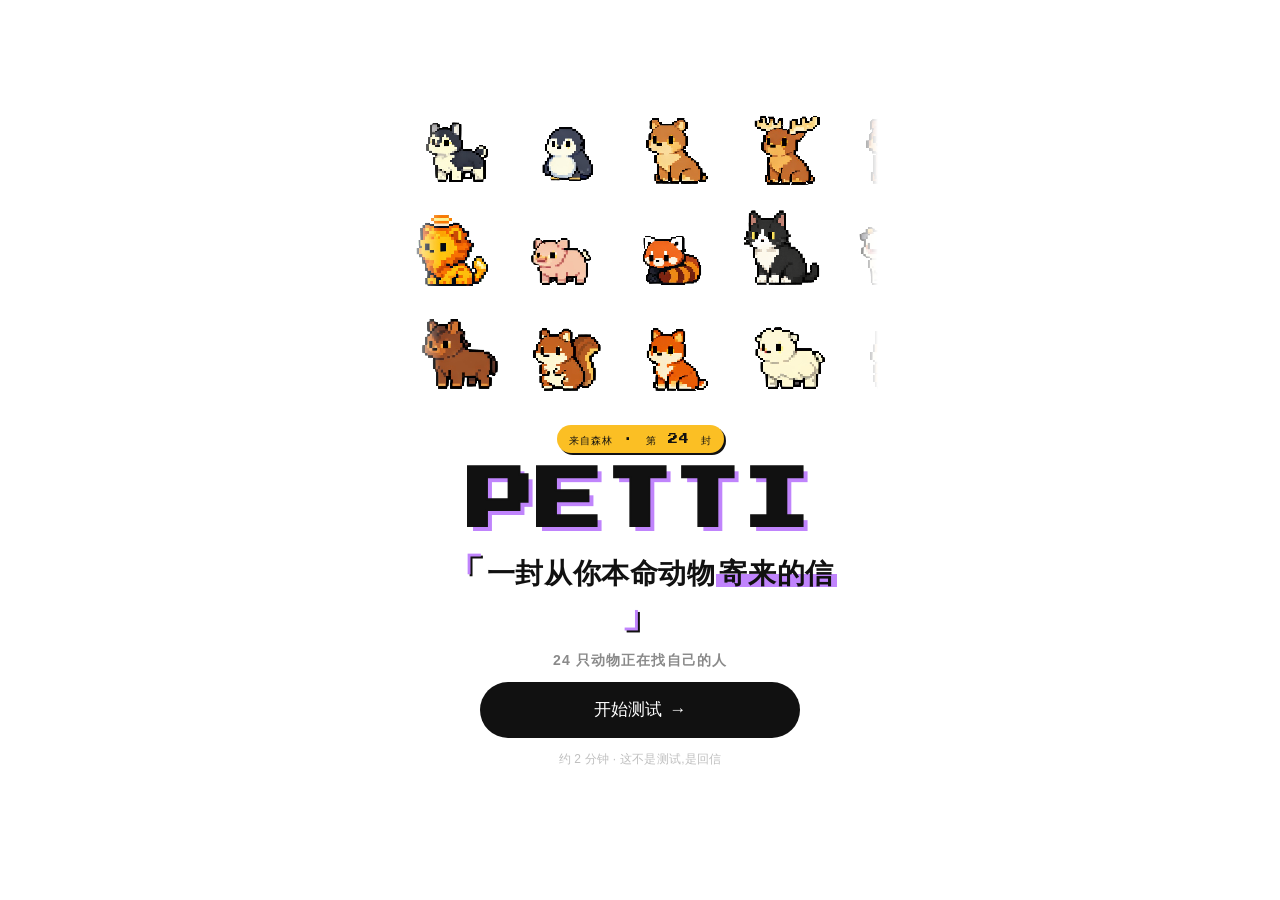
==== index.html @ a613d0d0 "refactor: V3 内容全线重写 · SBTI/CATTI voice + 紫色浅化 # 视觉 - 主色 #A855F7 → #C084FC (浅糖果紫) - 背景 #FEFCE8 → #FFF" ====
<!DOCTYPE html>
<html lang="zh-CN">
<head>
  <meta charset="UTF-8">
  <meta name="viewport" content="width=device-width, initial-scale=1, maximum-scale=1, user-scalable=no">
  <meta name="theme-color" content="#FFFFFF">
  <meta name="description" content="PETTI 宠格测试 · 一封从你本命动物寄来的信">
  <meta property="og:title" content="PETTI · 宠格测试">
  <meta property="og:description" content="一封从你本命动物寄来的信 · 24 只动物正在找自己的人">
  <meta property="og:type" content="website">
  <title>PETTI · 宠格测试</title>

  <link rel="icon" type="image/svg+xml" href="data:image/svg+xml;utf8,%3Csvg%20xmlns%3D%22http%3A//www.w3.org/2000/svg%22%20viewBox%3D%220%200%2016%2016%22%20shape-rendering%3D%22crispEdges%22%3E%3Cpath%20fill%3D%22%231A1A1A%22%20d%3D%22M3%203h2v2H3zm8%200h2v2h-2zM3%205h2v2H3zm2%200h6v6H5zm6%200h2v2h-2zM5%2011h6v2H5z%22/%3E%3C/svg%3E">

  <link rel="preconnect" href="https://fonts.googleapis.com">
  <link rel="preconnect" href="https://fonts.gstatic.com" crossorigin>
  <link href="https://fonts.googleapis.com/css2?family=Press+Start+2P&family=VT323&display=swap" rel="stylesheet">

  <link rel="stylesheet" href="styles.css">
</head>
<body>
  <!-- SVG defs -->
  <svg width="0" height="0" style="position:absolute" aria-hidden="true">
    <defs>
      <symbol id="icon-arrow-left" viewBox="0 0 24 24">
        <path fill="none" stroke="currentColor" stroke-width="2.2" stroke-linecap="round" stroke-linejoin="round" d="M14 6l-6 6 6 6"/>
      </symbol>
      <symbol id="icon-arrow-right" viewBox="0 0 24 24">
        <path fill="none" stroke="currentColor" stroke-width="2.2" stroke-linecap="round" stroke-linejoin="round" d="M10 6l6 6-6 6"/>
      </symbol>
      <symbol id="icon-download" viewBox="0 0 24 24">
        <path fill="none" stroke="currentColor" stroke-width="2" stroke-linecap="round" stroke-linejoin="round" d="M12 4v12m0 0l-4-4m4 4l4-4M5 20h14"/>
      </symbol>
    </defs>
  </svg>

  <main class="app" id="app">

    <!-- ===================== INTRO ===================== -->
    <section class="view view-intro active" id="view-intro" aria-label="首页">
      <div class="intro-inner">
        <!-- 3-row scrolling pixel pet marquee -->
        <div class="intro-scroll" aria-hidden="true">
          <div class="scroll-row" id="scroll-row-1"></div>
          <div class="scroll-row scroll-reverse" id="scroll-row-2"></div>
          <div class="scroll-row" id="scroll-row-3"></div>
        </div>

        <span class="title-badge">来自森林 · 第 24 封</span>
        <h1 class="title-pixel">PETTI</h1>

        <p class="intro-slogan-hero">
          <span class="slogan-bracket">「</span>一封从你本命动物<em class="slogan-hl">寄来的信</em><span class="slogan-bracket">」</span>
        </p>
        <p class="intro-slogan-sub">24 只动物正在找自己的人</p>

        <button class="btn btn-primary btn-lg" id="btn-start" type="button">
          开始测试
          <span class="btn-arrow" aria-hidden="true">→</span>
        </button>

        <p class="intro-hint">约 2 分钟 · 这不是测试,是回信</p>
      </div>
    </section>

    <!-- ===================== QUIZ ===================== -->
    <section class="view view-quiz" id="view-quiz" aria-label="题目">
      <header class="quiz-header">
        <button class="icon-btn" id="btn-home" type="button" aria-label="回到首页">
          <svg viewBox="0 0 24 24"><use href="#icon-arrow-left"/></svg>
        </button>
        <div class="progress-bar-wrap" role="progressbar" aria-valuemin="1" aria-valuemax="15" aria-valuenow="1">
          <div class="progress-bar">
            <div class="progress-fill" id="progress-fill"></div>
          </div>
          <div class="progress-count">
            <span id="progress-current">1</span> <span class="progress-slash">/</span> <span id="progress-total">15</span>
          </div>
        </div>
      </header>

      <div class="scenario-hint">
        <div class="scenario-avatar" aria-hidden="true">
          <img id="scenario-avatar-img" src="" alt="">
        </div>
        <div class="scenario-bubble" id="scenario-bubble">一个人最诚实的时刻</div>
      </div>

      <div class="quiz-stage">
        <article class="quiz-card" id="quiz-card">
          <h2 class="q-text" id="q-text">题目加载中…</h2>
          <ul class="options" id="options-list" role="radiogroup" aria-label="选项"></ul>
        </article>
      </div>

      <footer class="quiz-footer">
        <button class="nav-btn" id="btn-prev" type="button" aria-label="上一题" disabled>
          <svg viewBox="0 0 24 24"><use href="#icon-arrow-left"/></svg>
          <span>上一题</span>
        </button>
        <button class="nav-btn" id="btn-next" type="button" aria-label="下一题" disabled>
          <span>下一题</span>
          <svg viewBox="0 0 24 24"><use href="#icon-arrow-right"/></svg>
        </button>
      </footer>
    </section>

    <!-- ===================== RESULT ===================== -->
    <section class="view view-result" id="view-result" aria-label="结果">
      <div class="result-top">
        <div class="pixel-avatar pixel-avatar-lg" aria-hidden="true">
          <img id="result-image" src="" alt="">
        </div>
        <p class="result-preamble">找到你本命动物是</p>
        <h2 class="result-name">
          <span id="result-name-title"></span><span id="result-name"></span>
        </h2>
      </div>

      <blockquote class="result-quote" id="result-quote"></blockquote>

      <h3 class="result-section-title">性格标签</h3>
      <div class="result-tags" id="result-tags"></div>

      <h3 class="result-section-title">宠格速评</h3>
      <div class="result-quick-review" id="result-quick-review"></div>

      <h3 class="result-section-title">宠格解读</h3>
      <div class="result-interpretation" id="result-interpretation"></div>

      <h3 class="result-section-title">你的两个副属性</h3>
      <div class="highlight-cards">
        <div class="highlight-card highlight-card-md">
          <span class="highlight-card-label">恋爱脑指数</span>
          <span class="highlight-card-value" id="result-md-value">--</span>
          <span class="highlight-card-note" id="result-md-note">--</span>
        </div>
        <div class="highlight-card highlight-card-nz">
          <span class="highlight-card-label">内耗指数</span>
          <span class="highlight-card-value" id="result-nz-value">--</span>
          <span class="highlight-card-note" id="result-nz-note">--</span>
        </div>
      </div>

      <h3 class="result-section-title">维度雷达</h3>
      <div class="radar-wrap">
        <canvas id="radar-canvas" width="600" height="600" aria-label="维度雷达图"></canvas>
      </div>

      <h3 class="result-section-title">口头禅</h3>
      <div class="result-catchphrases" id="result-catchphrases"></div>

      <!-- QR code · included in long screenshot -->
      <div class="result-qr-block">
        <div class="result-qr-wrap">
          <img src="images/qr-petti.png" alt="扫码测 PETTI" class="result-qr">
        </div>
        <div class="result-qr-text">
          <div class="result-qr-title">扫码找你的本命动物</div>
          <div class="result-qr-sub">PETTI · petti.pages.dev</div>
          <div class="result-qr-tag">2 分钟 · 24 种宠格</div>
        </div>
      </div>

      <div class="result-actions">
        <button class="btn btn-primary" id="btn-save-long" type="button">
          <span class="btn-icon" aria-hidden="true">📸</span>
          一键长截图保存
        </button>
        <button class="btn btn-secondary" id="btn-share" type="button">复制分享链接</button>
        <button class="btn btn-ghost" id="btn-restart" type="button">再测一次</button>
      </div>

      <a class="xhs-promo"
         href="https://xhslink.com/m/1RQHBYkZljM"
         target="_blank"
         rel="noopener noreferrer"
         aria-label="跳转作者的小红书主页">
        <span class="xhs-badge" aria-hidden="true">小红书</span>
        <span class="xhs-text">
          <span class="xhs-title">作者的小红书</span>
          <span class="xhs-sub">更多测试正在路上</span>
        </span>
        <span class="xhs-arrow" aria-hidden="true">→</span>
      </a>

      <p class="result-footer-note">愿你和这只小动物一样，有自己的节奏。</p>
    </section>

  </main>

  <!-- Save loading overlay -->
  <div class="save-loading" id="save-loading" aria-hidden="true">
    <div class="save-loading-inner">
      <div class="spinner"></div>
      <div>正在生成长图…</div>
    </div>
  </div>

  <!-- Save modal fallback for iOS (long-press to save) -->
  <div class="save-modal" id="save-modal" aria-hidden="true">
    <div class="save-modal-backdrop" id="save-modal-backdrop"></div>
    <div class="save-modal-inner">
      <div class="save-modal-hint">📱 长按图片保存到相册</div>
      <div class="save-modal-img-wrap">
        <img class="save-modal-img" id="save-modal-img" src="" alt="结果图">
      </div>
      <button class="btn btn-ghost" id="btn-save-close" type="button">关闭</button>
    </div>
  </div>

  <script src="app.js" defer></script>
</body>
</html>
---- styles.css ----
/* ===========================================================
   PETTI · 宠格测试 — styles.css
   极简像素风 · Minimalist Pixel Aesthetic v2
   =========================================================== */

:root {
  --primary:     #C084FC;    /* 浅糖果紫，主色 */
  --primary-dk:  #A855F7;    /* 糖果紫，hover/pressed/强调 */
  --primary-lt:  #DDD6FE;    /* 极浅紫，次要高亮 */
  --accent:      #FBBF24;    /* 亮黄，徽章/标签高亮 */
  --shadow:      #000;       /* 黑描边 + 黑阴影 */
  --bg: #FFFFFF;             /* 纯白底 */
  --bg-soft: #FAF5FF;        /* 极淡紫底,卡片内衬 */
  --surface: #F4F4F4;
  --surface-hover: #EBEBEB;
  --surface-strong: #E8E8E8;
  --border: #E5E5E5;
  --border-soft: #EFEFEF;
  --text: #111;
  --text-secondary: #8A8A8A;
  --text-tertiary: #BFBFBF;
  --btn-disabled: #DADADA;
  --btn-active: #111;

  --r-sm: 10px;
  --r-md: 14px;
  --r-lg: 18px;
  --r-pill: 999px;

  --font-body: -apple-system, "PingFang SC", "Noto Sans SC", "Hiragino Sans GB", "Microsoft YaHei", sans-serif;
  --font-pixel: "Press Start 2P", "VT323", ui-monospace, "SF Mono", Menlo, monospace;

  --ease-out: cubic-bezier(0.16, 1, 0.3, 1);
}

/* Reset */
*, *::before, *::after { box-sizing: border-box; }
html, body {
  margin: 0; padding: 0;
  -webkit-font-smoothing: antialiased;
  -moz-osx-font-smoothing: grayscale;
}
body {
  font-family: var(--font-body);
  color: var(--text);
  background: var(--bg);
  min-height: 100vh; min-height: 100dvh;
  line-height: 1.6;
  font-size: 16px;
  overflow-x: hidden;
}
h1, h2, h3, h4, p, ul, li, figure { margin: 0; padding: 0; }
ul { list-style: none; }
button { font-family: inherit; cursor: pointer; border: none; background: transparent; color: inherit; }
img { display: block; max-width: 100%; image-rendering: pixelated; image-rendering: crisp-edges; }
:focus-visible { outline: 2px solid var(--text); outline-offset: 2px; border-radius: var(--r-sm); }

.app {
  max-width: 480px;
  margin: 0 auto;
  padding: 24px 22px 40px;
  position: relative;
  min-height: 100dvh;
  display: flex;
  flex-direction: column;
}
@media (min-width: 768px) {
  .app { padding: 32px 24px 56px; }
}

.view { display: none; flex: 1; flex-direction: column; animation: viewFade 0.35s var(--ease-out) both; }
.view.active { display: flex; }
@keyframes viewFade {
  from { opacity: 0; transform: translateY(6px); }
  to   { opacity: 1; transform: translateY(0); }
}

/* ==========================================================
   INTRO
   ========================================================== */
.view-intro {
  justify-content: center;
  text-align: center;
  padding-top: 28px;
  padding-bottom: 40px;
}
.intro-inner {
  display: flex;
  flex-direction: column;
  align-items: center;
  gap: 10px;
}

/* 3-row scrolling pixel pet marquee */
.intro-scroll {
  width: calc(100% + 44px);
  margin: 0 -22px 16px;
  overflow: hidden;
  /* soft fade on edges */
  -webkit-mask-image: linear-gradient(to right, transparent 0, #000 8%, #000 92%, transparent 100%);
          mask-image: linear-gradient(to right, transparent 0, #000 8%, #000 92%, transparent 100%);
}
.scroll-row {
  display: flex;
  flex-wrap: nowrap;
  gap: 14px;
  margin-bottom: 8px;
  animation: scrollLoop 22s linear infinite;
  animation-fill-mode: both;
  transform: translateZ(0);
  backface-visibility: hidden;
}
#scroll-row-2 { animation-duration: 28s; animation-direction: reverse; }
#scroll-row-3 { animation-duration: 25s; }
.scroll-row:last-child { margin-bottom: 0; }

.scroll-row .pet {
  flex-shrink: 0;
  width: 96px; height: 96px;
  background: transparent;
  padding: 0;
  display: grid; place-items: center;
}
.scroll-row .pet img {
  width: 100%; height: 100%;
  object-fit: contain;
  image-rendering: pixelated;
}

@keyframes scrollLoop {
  from { transform: translateX(0); }
  to   { transform: translateX(-50%); }
}

@media (prefers-reduced-motion: reduce) {
  .scroll-row { animation: none; }
}

/* BIG pixel title "CatTi" */
.title-pixel {
  font-family: var(--font-pixel);
  font-size: 65px;
  color: var(--text);
  letter-spacing: 0.06em;
  line-height: 1;
  margin-top: 6px;
  font-weight: 900;
  text-transform: uppercase;
  -webkit-text-stroke: 2px var(--text);
  text-shadow: 5px 5px 0 var(--primary);
  /* pixel-perfect rendering */
  -webkit-font-smoothing: none;
  -moz-osx-font-smoothing: auto;
}

.title-sub {
  font-size: clamp(13px, 3.8vw, 15px);
  color: var(--text-secondary);
  margin-top: 4px;
  letter-spacing: 0.02em;
  font-weight: 400;
}

.intro-copy {
  color: var(--text-secondary);
  line-height: 1.8;
  font-size: clamp(13px, 3.8vw, 15px);
  margin-top: 12px;
  max-width: 320px;
}
.intro-copy p { margin: 0; }
.intro-copy p + p { margin-top: 4px; }

/* Version badge above title */
.title-badge {
  display: inline-flex;
  align-items: center;
  gap: 6px;
  background: var(--accent);
  color: var(--text);
  font-family: var(--font-pixel);
  font-size: 10px;
  padding: 6px 12px;
  border-radius: var(--r-pill);
  letter-spacing: 0.1em;
  box-shadow: 2px 2px 0 var(--text);
  -webkit-font-smoothing: none;
  animation: badgeWiggle 3.2s var(--ease-out) infinite;
}
@keyframes badgeWiggle {
  0%, 88%, 100% { transform: rotate(0deg) translateY(0); }
  92%           { transform: rotate(-3deg) translateY(-1px); }
  96%           { transform: rotate(3deg)  translateY(-1px); }
}
@media (prefers-reduced-motion: reduce) {
  .title-badge { animation: none; }
}

/* Hero slogan — 「原来我上辈子是只猫」 with highlighter */
.intro-slogan-hero {
  margin: 10px 0 0;
  font-size: clamp(22px, 6.4vw, 28px);
  font-weight: 900;
  color: var(--text);
  letter-spacing: 0.02em;
  line-height: 1.45;
  text-align: center;
}
.slogan-bracket {
  color: var(--primary);
  font-weight: 900;
  font-size: 1.35em;
  margin: 0 3px;
  display: inline-block;
  vertical-align: -3px;
  line-height: 1;
  text-shadow: 2px 2px 0 var(--text);
}
.slogan-hl {
  font-style: normal;
  background: linear-gradient(
    to top,
    transparent 8%,
    var(--primary) 8%,
    var(--primary) 48%,
    transparent 48%
  );
  padding: 0 3px;
  margin: 0 1px;
}
.intro-slogan-sub {
  margin: 4px 0 0;
  font-size: clamp(12px, 3.3vw, 14px);
  font-weight: 600;
  color: var(--text-secondary);
  letter-spacing: 0.08em;
  text-align: center;
}
/* legacy hook styles (kept inert) */
.intro-hook {
  background: var(--bg);
  border: 2px solid var(--text);
  border-radius: var(--r-md);
  padding: 18px 22px 20px;
  text-align: center;
  box-shadow: 4px 4px 0 var(--text);
  max-width: 340px;
  width: 100%;
  margin-top: 10px;
}
.hook-strike {
  font-size: clamp(13px, 3.6vw, 15px);
  color: var(--text-secondary);
  text-decoration: line-through;
  text-decoration-thickness: 2px;
  letter-spacing: 0.05em;
  margin: 0;
  font-weight: 500;
}
.hook-main {
  font-size: clamp(22px, 6.5vw, 28px);
  color: var(--text);
  font-weight: 900;
  letter-spacing: 0.01em;
  margin: 8px 0 0;
  display: flex;
  align-items: baseline;
  justify-content: center;
  gap: 8px;
  line-height: 1.1;
}
.hook-main-pixel {
  font-family: var(--font-pixel);
  font-size: clamp(20px, 5.6vw, 24px);
  color: var(--text);
  text-shadow: 3px 3px 0 var(--primary);
  letter-spacing: 0.06em;
  font-weight: 900;
  text-transform: uppercase;
  -webkit-text-stroke: 1px var(--text);
  -webkit-font-smoothing: none;
}
.hook-main-zh {
  font-weight: 900;
}

/* Intro slogan — 封面金句 */
.intro-slogan {
  font-size: clamp(15px, 4.2vw, 17px);
  color: var(--text);
  font-weight: 800;
  letter-spacing: 0.02em;
  text-align: center;
  margin-top: 6px;
  padding: 6px 16px;
  position: relative;
}
.intro-slogan::before,
.intro-slogan::after {
  content: "·";
  color: var(--primary);
  font-weight: 900;
  margin: 0 8px;
  font-size: 20px;
  vertical-align: middle;
}

.intro-hint {
  font-size: 12px;
  color: var(--text-tertiary);
  margin-top: 2px;
  letter-spacing: 0.02em;
}

/* ==========================================================
   BUTTONS
   ========================================================== */
.btn {
  display: inline-flex;
  align-items: center;
  justify-content: center;
  gap: 8px;
  border-radius: var(--r-pill);
  font-size: 16px;
  font-weight: 500;
  padding: 14px 28px;
  min-height: 52px;
  transition: background 0.18s ease, color 0.18s ease, transform 0.12s ease;
  user-select: none;
  -webkit-tap-highlight-color: transparent;
}
.btn:active { transform: scale(0.98); }

.btn-primary {
  background: var(--btn-active);
  color: #fff;
  width: 100%;
  font-weight: 500;
}
.btn-primary:hover { background: #000; }
.btn-primary:disabled { background: var(--btn-disabled); cursor: not-allowed; }

.btn-secondary {
  background: var(--bg);
  color: var(--text);
  width: 100%;
  border: 2px solid var(--text);
  box-shadow: 4px 4px 0 var(--text);
  font-weight: 600;
  transition: transform 0.12s var(--ease-out), box-shadow 0.12s var(--ease-out), background 0.18s ease, color 0.18s ease;
}
.btn-secondary:hover {
  background: var(--bg);
  transform: translate(-1px, -1px);
  box-shadow: 5px 5px 0 var(--text);
}
.btn-secondary:active {
  transform: translate(2px, 2px);
  box-shadow: 2px 2px 0 var(--text);
}
.btn-secondary.is-copied {
  background: var(--primary);
  color: var(--text);
  transform: translate(4px, 4px);
  box-shadow: 0 0 0 var(--text);
}

.btn-ghost {
  background: transparent;
  color: var(--text-secondary);
  width: 100%;
  border: none;
  min-height: 44px;
}
.btn-ghost:hover { color: var(--text); }

.btn-lg { font-size: 17px; padding: 16px 36px; min-height: 56px; max-width: 320px; }

.btn-arrow { display: inline-block; transition: transform 0.18s ease; }
.btn:hover:not(:disabled) .btn-arrow { transform: translateX(3px); }
.btn-icon { width: 18px; height: 18px; }

/* Icon button */
.icon-btn {
  width: 40px; height: 40px;
  border-radius: 50%;
  background: var(--surface);
  display: grid; place-items: center;
  cursor: pointer;
  transition: background 0.15s ease;
  flex-shrink: 0;
  color: var(--text);
}
.icon-btn:hover { background: var(--surface-hover); }
.icon-btn:disabled { opacity: 0.35; cursor: not-allowed; }
.icon-btn svg { width: 18px; height: 18px; }

/* ==========================================================
   QUIZ
   ========================================================== */
.view-quiz { padding-bottom: 20px; }

.quiz-header {
  display: flex;
  align-items: center;
  padding-bottom: 16px;
  margin-bottom: 20px;
  border-bottom: 1px solid var(--border);
  gap: 14px;
}

/* Pixel-boxed progress bar */
.progress-bar-wrap {
  flex: 1;
  display: flex;
  align-items: center;
  gap: 12px;
}
.progress-bar {
  flex: 1;
  height: 14px;
  background: var(--bg);
  border: 2px solid var(--text);
  border-radius: 4px;
  overflow: hidden;
  position: relative;
  padding: 0;
}
.progress-fill {
  height: 100%;
  background-color: var(--primary);
  background-image: repeating-linear-gradient(90deg, var(--primary) 0 6px, var(--primary-dk) 6px 12px);
  border-radius: 0;
  transition: width 0.4s var(--ease-out);
  width: 0%;
}
.progress-count {
  font-family: var(--font-pixel);
  font-size: 11px;
  color: var(--text);
  font-variant-numeric: tabular-nums;
  letter-spacing: 0.08em;
  flex-shrink: 0;
  -webkit-font-smoothing: none;
}
.progress-count .progress-slash { color: var(--text-tertiary); margin: 0 2px; }
.progress-count #progress-total { color: var(--text-secondary); }

/* Scenario hint — neobrutalism avatar + bubble */
.scenario-hint {
  display: flex;
  align-items: center;
  gap: 14px;
  margin-bottom: 28px;
}
.scenario-avatar {
  width: 64px; height: 64px;
  border-radius: 14px;
  background: var(--bg);
  border: 2px solid var(--text);
  box-shadow: 3px 3px 0 var(--text);
  display: grid; place-items: center;
  padding: 6px;
  flex-shrink: 0;
  overflow: hidden;
  transition: transform 0.3s var(--ease-out);
}
.scenario-avatar.pop {
  animation: avatarPop 0.4s var(--ease-out);
}
@keyframes avatarPop {
  0%   { transform: scale(0.7); opacity: 0; }
  60%  { transform: scale(1.08); }
  100% { transform: scale(1); opacity: 1; }
}
.scenario-avatar img {
  width: 100%; height: 100%;
  object-fit: contain;
  image-rendering: pixelated;
}
.scenario-bubble {
  flex: 1;
  background: var(--bg);
  border: 2px solid var(--text);
  box-shadow: 3px 3px 0 var(--text);
  border-radius: 14px;
  padding: 14px 16px;
  font-size: 14px;
  color: var(--text);
  line-height: 1.4;
  min-height: 64px;
  display: flex;
  align-items: center;
  font-weight: 600;
}

/* Quiz card */
.quiz-stage {
  flex: 1;
  display: flex;
  flex-direction: column;
  position: relative;
}
.quiz-card {
  flex: 1;
  transition: transform 0.28s var(--ease-out), opacity 0.28s ease;
}
.q-text {
  font-size: clamp(22px, 6.2vw, 26px);
  line-height: 1.45;
  color: var(--text);
  font-weight: 700;
  margin-bottom: 24px;
  letter-spacing: -0.01em;
}
.options {
  display: flex;
  flex-direction: column;
  gap: 12px;
  margin-bottom: 24px;
}
.option {
  background: var(--bg);
  border: 2px solid var(--text);
  box-shadow: 4px 4px 0 var(--text);
  border-radius: 14px;
  padding: 18px 20px;
  font-size: 15px;
  line-height: 1.5;
  color: var(--text);
  cursor: pointer;
  transition:
    transform 0.14s var(--ease-out),
    box-shadow 0.14s var(--ease-out),
    background 0.18s ease,
    color 0.18s ease;
  display: flex;
  align-items: flex-start;
  gap: 14px;
  min-height: 56px;
  text-align: left;
  -webkit-tap-highlight-color: transparent;
}
.option:hover {
  background: var(--bg);
  transform: translate(-1px, -1px);
  box-shadow: 5px 5px 0 var(--text);
}
.option:active {
  transform: translate(2px, 2px);
  box-shadow: 2px 2px 0 var(--text);
}

/* Clicked feedback: pressed-in look */
.option.flashing {
  background: var(--text);
  color: #fff;
  transform: translate(4px, 4px);
  box-shadow: 0 0 0 var(--text);
}
.option.flashing .option-bullet {
  background: var(--primary);
  color: var(--text);
}
.option.selected {
  background: var(--primary);
  color: var(--text);
  transform: translate(2px, 2px);
  box-shadow: 2px 2px 0 var(--text);
}

.option-bullet {
  flex-shrink: 0;
  width: 26px; height: 26px;
  border-radius: 4px;
  color: var(--bg);
  background: var(--text);
  display: grid; place-items: center;
  font-family: var(--font-pixel);
  font-size: 10px;
  font-weight: 400;
  transition: inherit;
  -webkit-font-smoothing: none;
  letter-spacing: 0;
}
.option.selected .option-bullet { color: var(--primary); background: var(--text); }

.option-label { flex: 1; padding-top: 1px; font-weight: 500; }

/* Quiz footer: prev / next nav buttons */
.quiz-footer {
  display: flex;
  justify-content: space-between;
  gap: 12px;
  margin-top: 8px;
  padding-top: 8px;
}
.nav-btn {
  display: inline-flex;
  align-items: center;
  gap: 6px;
  padding: 10px 16px;
  min-height: 44px;
  border-radius: var(--r-pill);
  background: var(--bg);
  border: 2px solid var(--text);
  box-shadow: 3px 3px 0 var(--text);
  color: var(--text);
  font-size: 14px;
  font-weight: 600;
  cursor: pointer;
  transition: transform 0.12s var(--ease-out), box-shadow 0.12s var(--ease-out), opacity 0.15s ease, color 0.15s ease;
}
.nav-btn:hover:not(:disabled) {
  background: var(--bg);
  transform: translate(-1px, -1px);
  box-shadow: 4px 4px 0 var(--text);
}
.nav-btn:active:not(:disabled) {
  transform: translate(2px, 2px);
  box-shadow: 1px 1px 0 var(--text);
}
.nav-btn:disabled {
  border-color: var(--btn-disabled);
  box-shadow: 3px 3px 0 var(--btn-disabled);
  color: var(--btn-disabled);
  cursor: not-allowed;
  opacity: 1;
}
.nav-btn svg { width: 16px; height: 16px; }

/* ==========================================================
   RESULT
   ========================================================== */
.view-result { padding-bottom: 40px; }

.result-top {
  display: flex;
  flex-direction: column;
  align-items: center;
  text-align: center;
  margin-bottom: 10px;
}

.pixel-avatar {
  width: 96px; height: 96px;
  border-radius: 22px;
  background: var(--bg);
  border: 2px solid var(--text);
  box-shadow: 4px 4px 0 var(--primary);
  display: grid; place-items: center;
  overflow: hidden;
  padding: 12px;
}
.pixel-avatar-lg {
  width: 200px; height: 200px;
  border-radius: 28px;
  padding: 16px;
  box-shadow: 6px 6px 0 var(--primary);
}
.pixel-avatar img,
.pixel-avatar svg {
  width: 100%; height: 100%;
  object-fit: contain;
  image-rendering: pixelated;
}

.result-preamble {
  display: inline-block;
  background: var(--text);
  color: #fff;
  font-family: var(--font-pixel);
  font-size: 10px;
  padding: 6px 12px;
  border-radius: var(--r-pill);
  letter-spacing: 0.12em;
  box-shadow: 2px 2px 0 var(--primary);
  -webkit-font-smoothing: none;
  margin-top: 22px;
  margin-bottom: 14px;
}
.result-name {
  display: flex;
  flex-direction: column;
  align-items: center;
  gap: 6px;
  margin-bottom: 0;
  line-height: 1;
}
#result-name-title {
  font-family: var(--font-pixel);
  font-size: clamp(30px, 8vw, 40px);
  color: var(--text);
  text-shadow: 3px 3px 0 var(--primary);
  letter-spacing: 0.04em;
  -webkit-font-smoothing: none;
  line-height: 1;
}
#result-name {
  font-size: clamp(20px, 5.6vw, 26px);
  font-weight: 900;
  color: var(--text);
  line-height: 1.25;
  letter-spacing: -0.01em;
}
.result-meta {
  background: var(--bg);
  border: 2px solid var(--text);
  box-shadow: 3px 3px 0 var(--text);
  border-radius: 12px;
  padding: 10px 16px;
  max-width: 280px;
  margin: 14px auto 18px;
  gap: 4px;
  display: flex;
  flex-direction: column;
}
.result-meta-row {
  display: flex;
  justify-content: center;
  align-items: baseline;
  gap: 10px;
  font-size: 13px;
  line-height: 1.5;
  margin: 0;
}
.result-meta-row dt {
  color: var(--text-tertiary);
  letter-spacing: 0.08em;
  font-weight: 600;
}
.result-meta-row dd {
  margin: 0;
  color: var(--text);
  font-weight: 700;
}
.result-slogan {
  font-size: clamp(14px, 4vw, 16px);
  color: var(--text);
  line-height: 1.5;
  font-weight: 600;
  margin: 6px 8px 0;
}

.result-quote {
  background: var(--bg);
  border: 2px solid var(--text);
  box-shadow: 4px 4px 0 var(--primary);
  border-radius: 14px;
  padding: 20px 22px 20px 46px;
  font-size: 15px;
  line-height: 1.6;
  color: var(--text);
  margin: 8px 0 22px;
  position: relative;
  font-weight: 500;
}
.result-quote::before {
  content: "“";
  position: absolute;
  left: 18px; top: 6px;
  font-size: 34px;
  color: var(--primary);
  line-height: 1;
  font-family: serif;
  font-weight: 900;
}

.result-section-title {
  font-size: 13px;
  color: var(--text);
  margin-bottom: 14px;
  letter-spacing: 0.1em;
  font-weight: 800;
  text-transform: none;
  padding-left: 10px;
  border-left: 3px solid var(--primary);
  line-height: 1.3;
}

.result-tags {
  display: grid;
  grid-template-columns: repeat(2, 1fr);
  gap: 10px;
  margin-bottom: 12px;
}

.result-quick-review {
  background: var(--primary);
  border: 2px solid var(--text);
  box-shadow: 4px 4px 0 var(--text);
  border-radius: 14px;
  padding: 18px 20px;
  font-size: 15px;
  line-height: 1.7;
  color: var(--text);
  font-weight: 600;
  margin-bottom: 28px;
  letter-spacing: 0.005em;
}

.result-catchphrases {
  display: grid;
  grid-template-columns: repeat(2, 1fr);
  gap: 10px;
  margin-bottom: 28px;
}
.catchphrase {
  background: var(--bg);
  border: 2px solid var(--text);
  box-shadow: 3px 3px 0 var(--primary);
  border-radius: 12px;
  padding: 14px 14px 14px 26px;
  font-size: 14px;
  font-weight: 600;
  color: var(--text);
  line-height: 1.4;
  min-height: 56px;
  display: flex;
  align-items: center;
  position: relative;
}
.catchphrase::before {
  content: "“";
  position: absolute;
  left: 10px;
  top: 4px;
  font-size: 28px;
  color: var(--primary);
  font-family: serif;
  line-height: 1;
  font-weight: 900;
}
.tag {
  background: var(--bg);
  color: var(--text);
  border: 2px solid var(--text);
  box-shadow: 3px 3px 0 var(--text);
  padding: 14px 14px;
  border-radius: 12px;
  font-size: 13px;
  font-weight: 600;
  text-align: center;
  line-height: 1.4;
  min-height: 56px;
  display: flex;
  align-items: center;
  justify-content: center;
  animation: tagFade 0.4s var(--ease-out) both;
}
.tag:nth-child(2n) {
  box-shadow: 3px 3px 0 var(--primary);
}
.tag:nth-child(1) { animation-delay: 0.05s; }
.tag:nth-child(2) { animation-delay: 0.12s; }
.tag:nth-child(3) { animation-delay: 0.19s; }
.tag:nth-child(4) { animation-delay: 0.26s; }
@keyframes tagFade {
  from { opacity: 0; transform: translateY(6px); }
  to   { opacity: 1; transform: translateY(0); }
}

/* Highlight cards — 恋爱脑 · 内耗 */
.highlight-cards {
  display: grid;
  grid-template-columns: repeat(2, 1fr);
  gap: 12px;
  margin-bottom: 28px;
}
.highlight-card {
  background: var(--bg);
  border: 2px solid var(--text);
  border-radius: 14px;
  padding: 16px 14px 14px;
  display: flex;
  flex-direction: column;
  align-items: center;
  text-align: center;
  gap: 2px;
  min-height: 136px;
}
.highlight-card-md { box-shadow: 4px 4px 0 var(--primary); }
.highlight-card-nz { box-shadow: 4px 4px 0 var(--text); }

.highlight-card-label {
  font-size: 11px;
  font-weight: 700;
  color: var(--text-secondary);
  letter-spacing: 0.1em;
  margin-bottom: 6px;
}
.highlight-card-value {
  font-family: var(--font-pixel);
  font-size: clamp(28px, 7vw, 36px);
  color: var(--text);
  text-shadow: 3px 3px 0 var(--primary);
  letter-spacing: 0.04em;
  -webkit-font-smoothing: none;
  line-height: 1;
  margin: 2px 0 10px;
}
.highlight-card-nz .highlight-card-value {
  text-shadow: 3px 3px 0 #BFBFBF;
}
.highlight-card-note {
  font-size: 11px;
  color: var(--text);
  font-weight: 600;
  line-height: 1.45;
  max-width: 140px;
}

/* Radar chart */
.radar-wrap {
  background: var(--bg);
  border: 2px solid var(--text);
  box-shadow: 4px 4px 0 var(--text);
  border-radius: 14px;
  padding: 18px;
  margin-bottom: 28px;
  display: grid;
  place-items: center;
}
.radar-wrap canvas {
  width: 100%;
  max-width: 320px;
  height: auto;
  aspect-ratio: 1 / 1;
  image-rendering: auto;
}

/* Inline share image block */
.share-image-block {
  margin-bottom: 28px;
}
.save-card {
  background: var(--bg);
  border: 2px solid var(--text);
  box-shadow: 5px 5px 0 var(--primary);
  border-radius: 16px;
  padding: 14px 14px 16px;
  margin-bottom: 22px;
  display: flex;
  flex-direction: column;
  gap: 12px;
}
.save-card .share-image-frame {
  background: var(--bg);
  border: 2px solid var(--text);
  box-shadow: 3px 3px 0 var(--text);
  border-radius: 12px;
  padding: 10px;
}
.save-card-hint {
  display: flex;
  justify-content: center;
  flex-wrap: wrap;
  gap: 6px 16px;
  font-size: 12px;
  color: var(--text-secondary);
  line-height: 1.4;
  padding: 4px 0;
  border-top: 2px dashed var(--border);
  border-bottom: 2px dashed var(--border);
  padding-top: 10px;
  padding-bottom: 10px;
}
.save-card-hint-row { white-space: nowrap; }
.save-card-btn { width: 100%; }

/* one-click long screenshot */
.btn-icon {
  display: inline-block;
  margin-right: 6px;
  font-size: 18px;
  vertical-align: -2px;
}
.result-capturing .result-actions,
.result-capturing .xhs-promo,
.result-capturing .result-footer-note {
  display: none !important;
}
.result-capturing.view-result,
.result-capturing.view {
  background: var(--bg) !important;
  flex: 0 0 auto !important;
  min-height: 0 !important;
  padding: 36px 32px 36px !important;
}

/* QR code block (shown in long screenshot too) */
.result-qr-block {
  display: flex;
  align-items: center;
  gap: 16px;
  background: var(--bg);
  border: 2px solid var(--text);
  box-shadow: 5px 5px 0 var(--primary);
  border-radius: 16px;
  padding: 16px 18px;
  margin-bottom: 22px;
}
.result-qr-wrap {
  flex-shrink: 0;
  width: 96px;
  height: 96px;
  background: #FFF;
  border: 2px solid var(--text);
  border-radius: 10px;
  padding: 6px;
  box-sizing: border-box;
  box-shadow: 2px 2px 0 var(--text);
}
.result-qr {
  width: 100%;
  height: 100%;
  image-rendering: pixelated;
  display: block;
}
.result-qr-text {
  flex: 1;
  min-width: 0;
  display: flex;
  flex-direction: column;
  gap: 4px;
}
.result-qr-title {
  font-size: 16px;
  font-weight: 900;
  color: var(--text);
  letter-spacing: 0.01em;
}
.result-qr-sub {
  font-size: 12px;
  color: var(--text-secondary);
  font-weight: 600;
  letter-spacing: 0.04em;
}
.result-qr-tag {
  display: inline-block;
  width: fit-content;
  margin-top: 4px;
  background: var(--primary);
  border: 1.5px solid var(--text);
  border-radius: 999px;
  padding: 3px 10px;
  font-size: 11px;
  font-weight: 800;
  color: var(--text);
  letter-spacing: 0.04em;
}

/* save modal (iOS long-press fallback) */
.save-modal {
  position: fixed;
  inset: 0;
  z-index: 9999;
  display: none;
  align-items: center;
  justify-content: center;
  padding: 20px;
}
.save-modal.visible { display: flex; }
.save-modal-backdrop {
  position: absolute;
  inset: 0;
  background: rgba(0, 0, 0, 0.78);
}
.save-modal-inner {
  position: relative;
  background: var(--bg);
  border: 3px solid var(--text);
  box-shadow: 6px 6px 0 var(--text);
  border-radius: 18px;
  padding: 18px;
  max-width: 420px;
  width: 100%;
  max-height: 92vh;
  overflow: hidden;
  display: flex;
  flex-direction: column;
  gap: 12px;
}
.save-modal-hint {
  text-align: center;
  font-size: 14px;
  font-weight: 800;
  color: var(--text);
  background: var(--primary);
  border: 2px solid var(--text);
  border-radius: 10px;
  padding: 8px 12px;
  letter-spacing: 0.02em;
}
.save-modal-img-wrap {
  overflow: auto;
  -webkit-overflow-scrolling: touch;
  border: 2px solid var(--text);
  border-radius: 10px;
  background: #FFF;
  max-height: 70vh;
}
.save-modal-img {
  width: 100%;
  height: auto;
  display: block;
  -webkit-touch-callout: default;
  touch-action: pan-y;
}
#btn-save-close { width: 100%; }
.save-loading {
  position: fixed;
  inset: 0;
  z-index: 9998;
  display: none;
  align-items: center;
  justify-content: center;
  background: rgba(0, 0, 0, 0.45);
  flex-direction: column;
  gap: 14px;
}
.save-loading.visible { display: flex; }
.save-loading-inner {
  background: var(--bg);
  border: 2px solid var(--text);
  box-shadow: 4px 4px 0 var(--primary);
  border-radius: 14px;
  padding: 20px 28px;
  display: flex;
  flex-direction: column;
  align-items: center;
  gap: 10px;
  font-weight: 700;
}
.save-loading-inner .spinner {
  width: 32px;
  height: 32px;
}
.share-image-frame {
  background: var(--bg);
  border: 2px solid var(--text);
  box-shadow: 4px 4px 0 var(--text);
  border-radius: 14px;
  padding: 12px;
  min-height: 260px;
  display: grid;
  place-items: center;
  overflow: hidden;
}
.share-image-placeholder {
  display: flex;
  flex-direction: column;
  align-items: center;
  gap: 14px;
  padding: 40px 20px;
  color: var(--text-secondary);
  font-size: 13px;
  text-align: center;
}
.share-image-placeholder p { margin: 0; }
.spinner {
  width: 28px; height: 28px;
  border: 2px solid var(--border);
  border-top-color: var(--text);
  border-radius: 50%;
  animation: spin 0.9s linear infinite;
}
@keyframes spin { to { transform: rotate(360deg); } }
.share-image-error {
  color: var(--text-secondary);
  font-size: 13px;
  padding: 40px 20px;
  text-align: center;
}

.share-image {
  width: 100%;
  max-width: 100%;
  height: auto;
  border-radius: 12px;
  display: block;
  /* hint for long-press save on iOS */
  -webkit-touch-callout: default;
  touch-action: manipulation;
  user-select: none;
  -webkit-user-select: none;
}
.share-hint {
  text-align: center;
  font-size: 12px;
  color: var(--text-secondary);
  margin-top: 12px;
  line-height: 1.6;
  letter-spacing: 0.02em;
}

.result-divider {
  height: 4px;
  background: none;
  background-image: repeating-linear-gradient(90deg, var(--text) 0 6px, transparent 6px 12px);
  background-repeat: repeat-x;
  background-position: center;
  margin: 28px auto;
  max-width: 160px;
  border: 0;
}
.result-interpretation {
  font-size: 15px;
  line-height: 1.85;
  color: var(--text);
  margin-bottom: 32px;
  letter-spacing: 0.005em;
}

.result-actions {
  display: flex;
  flex-direction: column;
  gap: 10px;
}

/* Xiaohongshu author promo */
.xhs-promo {
  display: flex;
  align-items: center;
  gap: 12px;
  width: 100%;
  padding: 14px 16px;
  background: var(--bg);
  border: 2px solid var(--text);
  box-shadow: 4px 4px 0 var(--primary);
  border-radius: 14px;
  text-decoration: none;
  color: var(--text);
  margin-top: 14px;
  transition:
    transform 0.14s var(--ease-out),
    box-shadow 0.14s var(--ease-out);
  -webkit-tap-highlight-color: transparent;
}
.xhs-promo:hover {
  transform: translate(-1px, -1px);
  box-shadow: 5px 5px 0 var(--primary);
}
.xhs-promo:active {
  transform: translate(2px, 2px);
  box-shadow: 2px 2px 0 var(--primary);
}
.xhs-badge {
  flex-shrink: 0;
  background: #FF2442;
  color: #fff;
  padding: 6px 10px;
  border-radius: var(--r-pill);
  font-family: var(--font-pixel);
  font-size: 9px;
  letter-spacing: 0.1em;
  box-shadow: 2px 2px 0 var(--text);
  -webkit-font-smoothing: none;
}
.xhs-text {
  flex: 1;
  display: flex;
  flex-direction: column;
  gap: 2px;
  min-width: 0;
  line-height: 1.35;
}
.xhs-title {
  font-size: 14px;
  font-weight: 700;
  color: var(--text);
}
.xhs-sub {
  font-size: 12px;
  color: var(--text-secondary);
  font-weight: 500;
}
.xhs-arrow {
  flex-shrink: 0;
  font-size: 18px;
  color: var(--text-secondary);
  transition: transform 0.18s var(--ease-out), color 0.18s ease;
  font-weight: 700;
}
.xhs-promo:hover .xhs-arrow {
  color: var(--text);
  transform: translateX(3px);
}
.result-footer-note {
  margin-top: 20px;
  font-size: 12px;
  color: var(--text-tertiary);
  letter-spacing: 0.02em;
  text-align: center;
}

/* ==========================================================
   SHARE CARD (offscreen, rendered to image on demand)
   ========================================================== */
.share-card-wrap {
  position: fixed;
  left: 0;
  top: 0;
  pointer-events: none;
  opacity: 0;
  z-index: -1;
  visibility: hidden;
}
.share-card-wrap.visible {
  opacity: 1;
  visibility: visible;
}

/* Share card · 9:16 portrait · single column · neobrutalism */
.share-card {
  width: 720px;
  height: 1280px;
  background: #FFFFFF;
  font-family: var(--font-body);
  color: var(--text);
  box-sizing: border-box;
  padding: 40px 44px 32px;
  display: flex;
  flex-direction: column;
  align-items: center;
  text-align: center;
  gap: 14px;
  overflow: hidden;
}

.share-card .sc-brand {
  display: flex;
  align-items: baseline;
  gap: 12px;
  margin-bottom: 4px;
}
.share-card .sc-brand-corner {
  align-self: flex-start;
  text-align: left;
  margin-bottom: 0;
}
.share-card .sc-logo {
  font-family: var(--font-pixel);
  font-size: 46px;
  color: var(--text);
  letter-spacing: 0.04em;
  text-shadow: 3px 3px 0 var(--primary);
}
.share-card .sc-tagline {
  font-size: 14px;
  color: var(--text-secondary);
  letter-spacing: 0.1em;
  font-weight: 600;
}

.share-card .sc-avatar-wrap {
  width: 360px;
  height: 360px;
  margin: 6px auto 8px;
  background: #FFFFFF;
  border: 2px solid var(--text);
  box-shadow: 6px 6px 0 var(--primary);
  border-radius: 30px;
  padding: 10px;
  box-sizing: border-box;
  display: grid; place-items: center;
}
.share-card .sc-avatar-wrap img {
  width: 100%; height: 100%;
  object-fit: contain;
  image-rendering: auto;
}

.share-card .sc-preamble {
  display: inline-block;
  background: var(--text);
  color: #FFFFFF;
  font-family: var(--font-pixel);
  font-size: 11px;
  padding: 6px 12px;
  border-radius: var(--r-pill);
  letter-spacing: 0.12em;
  box-shadow: 2px 2px 0 var(--primary);
  margin-top: 4px;
}
.share-card .sc-name {
  display: flex;
  flex-direction: column;
  align-items: center;
  line-height: 1;
  gap: 8px;
  margin-top: 4px;
}
.share-card #sc-name-title {
  font-family: var(--font-pixel);
  font-size: 44px;
  color: var(--text);
  text-shadow: 3px 3px 0 var(--primary);
  letter-spacing: 0.04em;
  line-height: 1;
}
.share-card #sc-name {
  font-size: 40px;
  font-weight: 900;
  color: var(--text);
  line-height: 1.2;
  letter-spacing: -0.01em;
}

.share-card .sc-meta-list {
  display: flex;
  flex-direction: column;
  gap: 4px;
  margin: 8px auto 0;
  padding: 12px 18px;
  background: #FFFFFF;
  border: 2px solid var(--text);
  box-shadow: 3px 3px 0 var(--text);
  border-radius: 12px;
  max-width: 320px;
}
.share-card .sc-meta-row {
  display: flex;
  justify-content: center;
  align-items: baseline;
  gap: 12px;
  font-size: 15px;
  margin: 0;
}
.share-card .sc-meta-row dt {
  color: var(--text-tertiary);
  letter-spacing: 0.08em;
  font-weight: 600;
}
.share-card .sc-meta-row dd {
  margin: 0;
  color: var(--text);
  font-weight: 700;
}

.share-card .sc-slogan {
  font-size: 20px;
  color: var(--text);
  font-weight: 700;
  line-height: 1.4;
  padding: 4px 0;
}

.share-card .sc-punchline-block {
  width: 100%;
  background: #FFFFFF;
  border: 2px solid var(--text);
  box-shadow: 5px 5px 0 var(--primary);
  border-radius: 16px;
  padding: 22px 26px;
  text-align: left;
  box-sizing: border-box;
}
.share-card .sc-punchline-label {
  display: inline-block;
  background: var(--accent);
  color: var(--text);
  font-family: var(--font-pixel);
  font-size: 10px;
  padding: 4px 10px;
  border-radius: var(--r-pill);
  letter-spacing: 0.12em;
  box-shadow: 2px 2px 0 var(--text);
  margin-bottom: 12px;
}
.share-card .sc-punchline {
  margin: 0;
  font-size: 26px;
  color: var(--text);
  font-weight: 800;
  line-height: 1.4;
  letter-spacing: -0.005em;
  position: relative;
  padding-left: 32px;
}
.share-card .sc-punchline::before {
  content: "“";
  position: absolute;
  left: 0; top: -8px;
  font-size: 50px;
  color: var(--primary);
  font-family: serif;
  line-height: 1;
  font-weight: 900;
}

.share-card .sc-tags-block {
  width: 100%;
  box-sizing: border-box;
  background: #FFFFFF;
  border: 2px solid var(--text);
  box-shadow: 5px 5px 0 var(--text);
  border-radius: 16px;
  padding: 18px 20px 20px;
  text-align: left;
}
.share-card .sc-tags-label {
  display: inline-block;
  background: var(--text);
  color: #FFFFFF;
  font-family: var(--font-pixel);
  font-size: 10px;
  padding: 4px 10px;
  border-radius: var(--r-pill);
  letter-spacing: 0.12em;
  margin-bottom: 14px;
}
.share-card .sc-tags-grid {
  display: grid;
  grid-template-columns: repeat(2, 1fr);
  gap: 10px;
}
.share-card .sc-tag-item {
  background: #FFFFFF;
  border: 2px solid var(--text);
  border-radius: 12px;
  padding: 14px 10px;
  text-align: center;
  font-size: 17px;
  font-weight: 700;
  color: var(--text);
  line-height: 1.2;
  box-shadow: 2px 2px 0 var(--text);
  display: flex;
  align-items: center;
  justify-content: center;
  min-height: 48px;
}

.share-card .sc-quick-review-block {
  width: 100%;
  box-sizing: border-box;
  background: var(--primary);
  border: 2px solid var(--text);
  box-shadow: 5px 5px 0 var(--text);
  border-radius: 16px;
  padding: 18px 22px 20px;
  text-align: left;
}
.share-card .sc-quick-review-label {
  display: inline-block;
  background: var(--text);
  color: #FFFFFF;
  font-family: var(--font-pixel);
  font-size: 10px;
  padding: 4px 10px;
  border-radius: var(--r-pill);
  letter-spacing: 0.12em;
  margin-bottom: 12px;
}
.share-card .sc-quick-review {
  font-size: 18px;
  line-height: 1.65;
  color: var(--text);
  font-weight: 600;
  letter-spacing: 0.003em;
}

.share-card .sc-footer {
  display: flex;
  align-items: center;
  justify-content: center;
  gap: 14px;
  padding-top: 14px;
  width: 100%;
  border-top: 2px dashed var(--text);
}
.share-card .sc-url-badge {
  background: var(--text);
  color: #FFFFFF;
  font-family: var(--font-pixel);
  font-size: 11px;
  padding: 6px 12px;
  border-radius: var(--r-pill);
  letter-spacing: 0.14em;
  box-shadow: 2px 2px 0 var(--primary);
}
.share-card .sc-url-text {
  font-size: 17px;
  color: var(--text);
  font-weight: 700;
  letter-spacing: 0.04em;
}

/* Reduced motion */
@media (prefers-reduced-motion: reduce) {
  *, *::before, *::after {
    animation-duration: 0.001ms !important;
    animation-iteration-count: 1 !important;
    transition-duration: 0.001ms !important;
  }
}
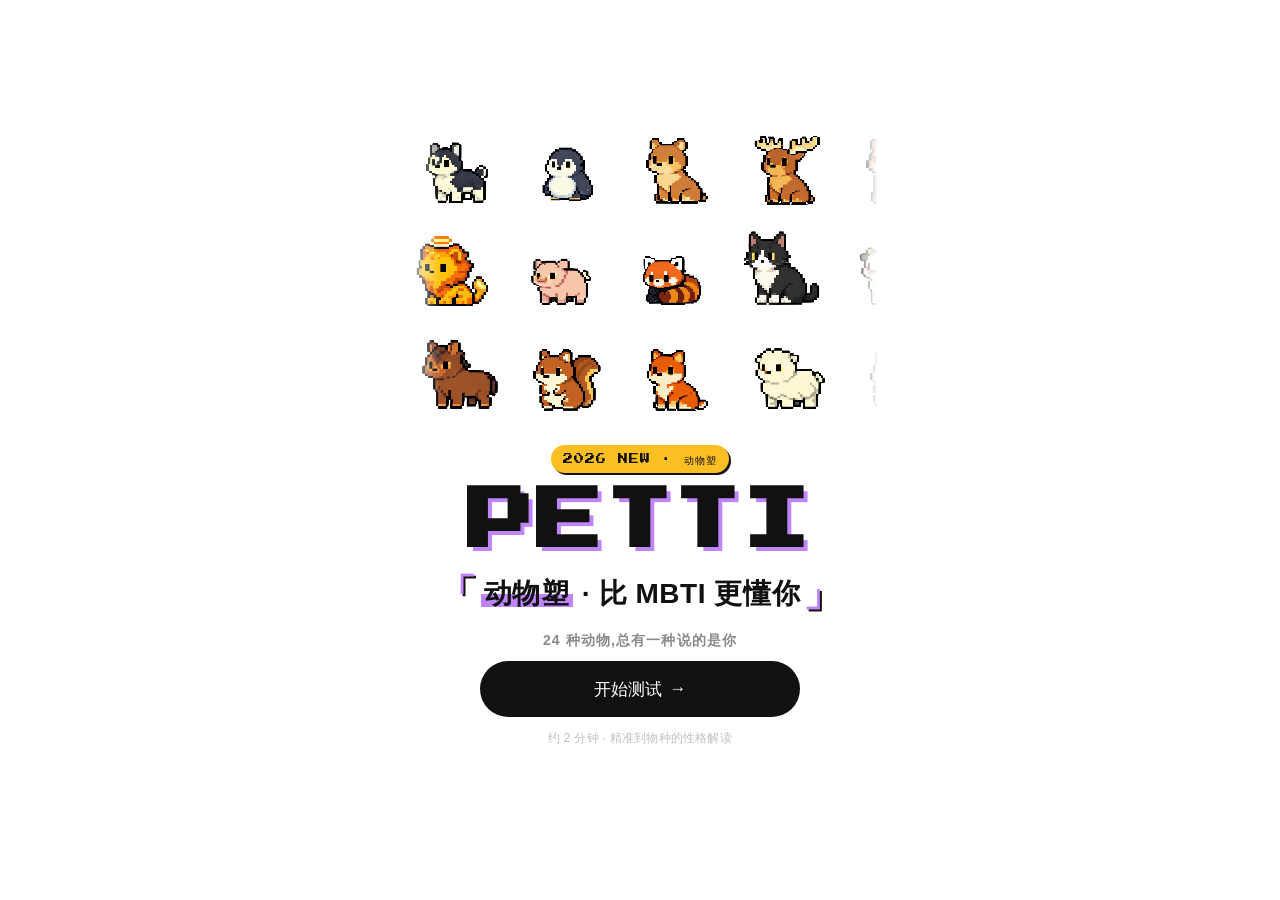
==== commit 6e19f54e: "feat: 封面改 MBTI 动物塑 · QR 生成 · 修截图 tags 丢失 # 封面文案 - 徽章: 2026 NEW · 动物塑 (catti 同格式) - 主: 动物塑 · 比 MBTI 更" ====
--- a/index.html
+++ b/index.html
@@ -46,20 +46,20 @@
           <div class="scroll-row" id="scroll-row-3"></div>
         </div>
 
-        <span class="title-badge">来自森林 · 第 24 封</span>
+        <span class="title-badge">2026 NEW · 动物塑</span>
         <h1 class="title-pixel">PETTI</h1>
 
         <p class="intro-slogan-hero">
-          <span class="slogan-bracket">「</span>一封从你本命动物<em class="slogan-hl">寄来的信</em><span class="slogan-bracket">」</span>
+          <span class="slogan-bracket">「</span><em class="slogan-hl">动物塑</em> · 比 MBTI 更懂你<span class="slogan-bracket">」</span>
         </p>
-        <p class="intro-slogan-sub">24 只动物正在找自己的人</p>
+        <p class="intro-slogan-sub">24 种动物,总有一种说的是你</p>
 
         <button class="btn btn-primary btn-lg" id="btn-start" type="button">
           开始测试
           <span class="btn-arrow" aria-hidden="true">→</span>
         </button>
 
-        <p class="intro-hint">约 2 分钟 · 这不是测试,是回信</p>
+        <p class="intro-hint">约 2 分钟 · 精准到物种的性格解读</p>
       </div>
     </section>
 
--- a/styles.css
+++ b/styles.css
@@ -980,6 +980,14 @@
 .result-capturing .result-footer-note {
   display: none !important;
 }
+/* Disable tag fade-in animation during capture — html2canvas reads computed
+   style which can be mid-animation (opacity < 1) causing tags to vanish in
+   the saved screenshot. Force final state. */
+.result-capturing .tag {
+  animation: none !important;
+  opacity: 1 !important;
+  transform: none !important;
+}
 .result-capturing.view-result,
 .result-capturing.view {
   background: var(--bg) !important;
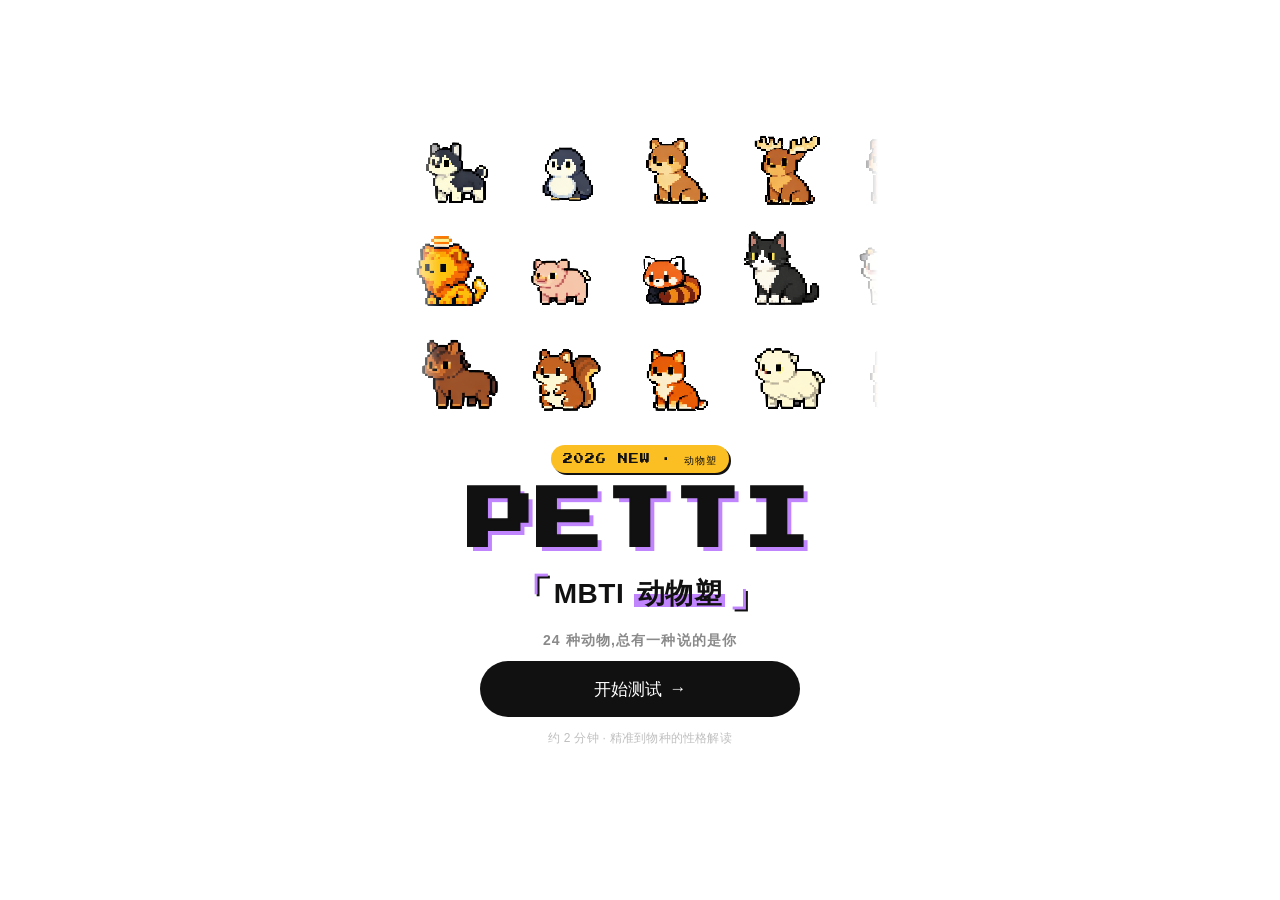
==== commit f08a9f7e: "tweak: hero slogan 精简为「MBTI 动物塑」 「动物塑 · 比 MBTI 更懂你」 → 「MBTI 动物塑」 副标/hint 保持不变。  Co-Authored-By: Clau" ====
--- a/index.html
+++ b/index.html
@@ -50,7 +50,7 @@
         <h1 class="title-pixel">PETTI</h1>
 
         <p class="intro-slogan-hero">
-          <span class="slogan-bracket">「</span><em class="slogan-hl">动物塑</em> · 比 MBTI 更懂你<span class="slogan-bracket">」</span>
+          <span class="slogan-bracket">「</span>MBTI <em class="slogan-hl">动物塑</em><span class="slogan-bracket">」</span>
         </p>
         <p class="intro-slogan-sub">24 种动物,总有一种说的是你</p>
 
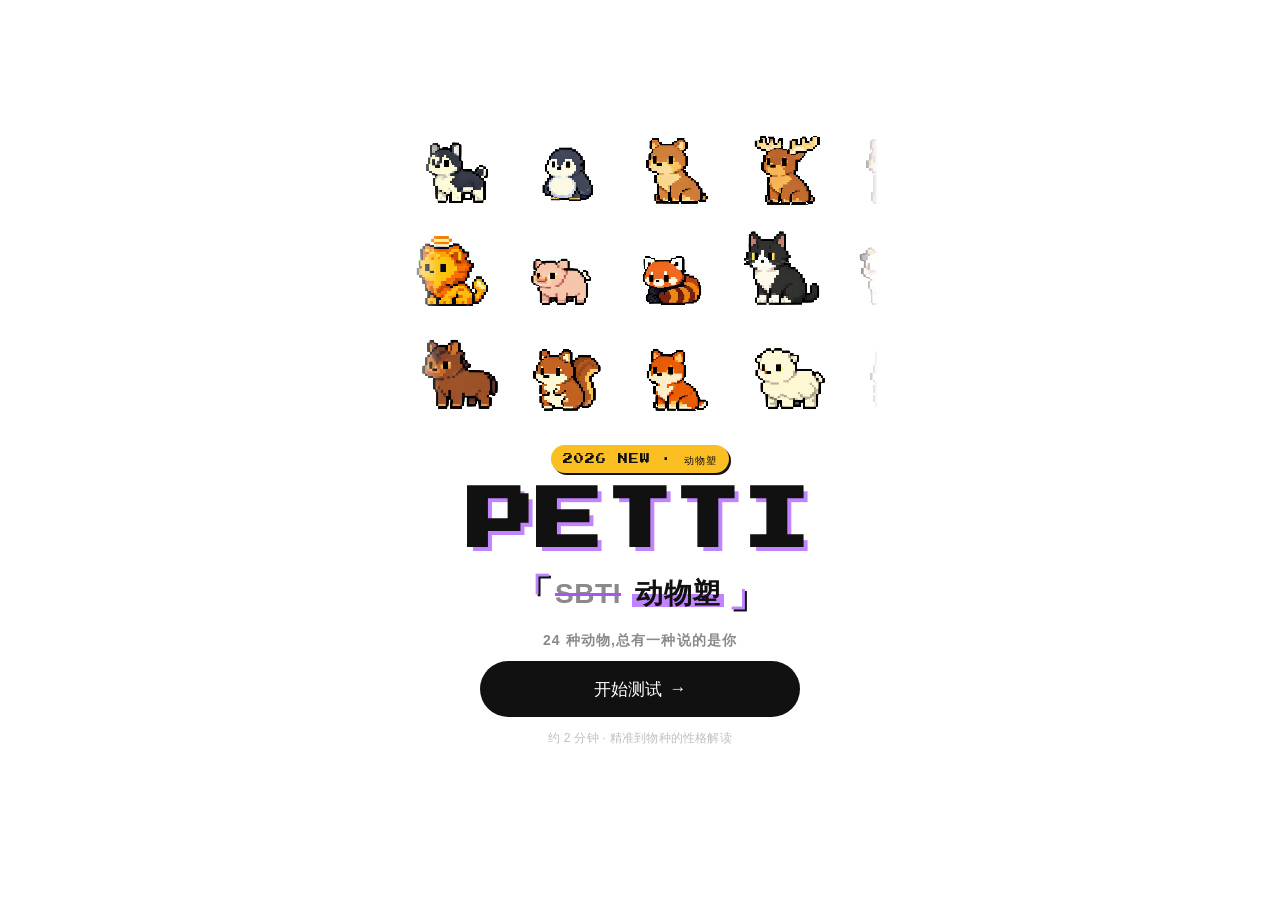
==== commit 12a2a1ec: "tweak: hero 改为「SBTI(删除线) 动物塑」· 强调传承+升级 - MBTI → <s class="slogan-strike">SBTI</s> - 动物塑 保留紫色高亮 - 新增 " ====
--- a/index.html
+++ b/index.html
@@ -50,7 +50,7 @@
         <h1 class="title-pixel">PETTI</h1>
 
         <p class="intro-slogan-hero">
-          <span class="slogan-bracket">「</span>MBTI <em class="slogan-hl">动物塑</em><span class="slogan-bracket">」</span>
+          <span class="slogan-bracket">「</span><s class="slogan-strike">SBTI</s> <em class="slogan-hl">动物塑</em><span class="slogan-bracket">」</span>
         </p>
         <p class="intro-slogan-sub">24 种动物,总有一种说的是你</p>
 
--- a/styles.css
+++ b/styles.css
@@ -228,6 +228,14 @@
   padding: 0 3px;
   margin: 0 1px;
 }
+.slogan-strike {
+  text-decoration: line-through;
+  text-decoration-color: var(--primary-dk);
+  text-decoration-thickness: 3px;
+  color: var(--text-secondary);
+  font-weight: 900;
+  margin-right: 2px;
+}
 .intro-slogan-sub {
   margin: 4px 0 0;
   font-size: clamp(12px, 3.3vw, 14px);
